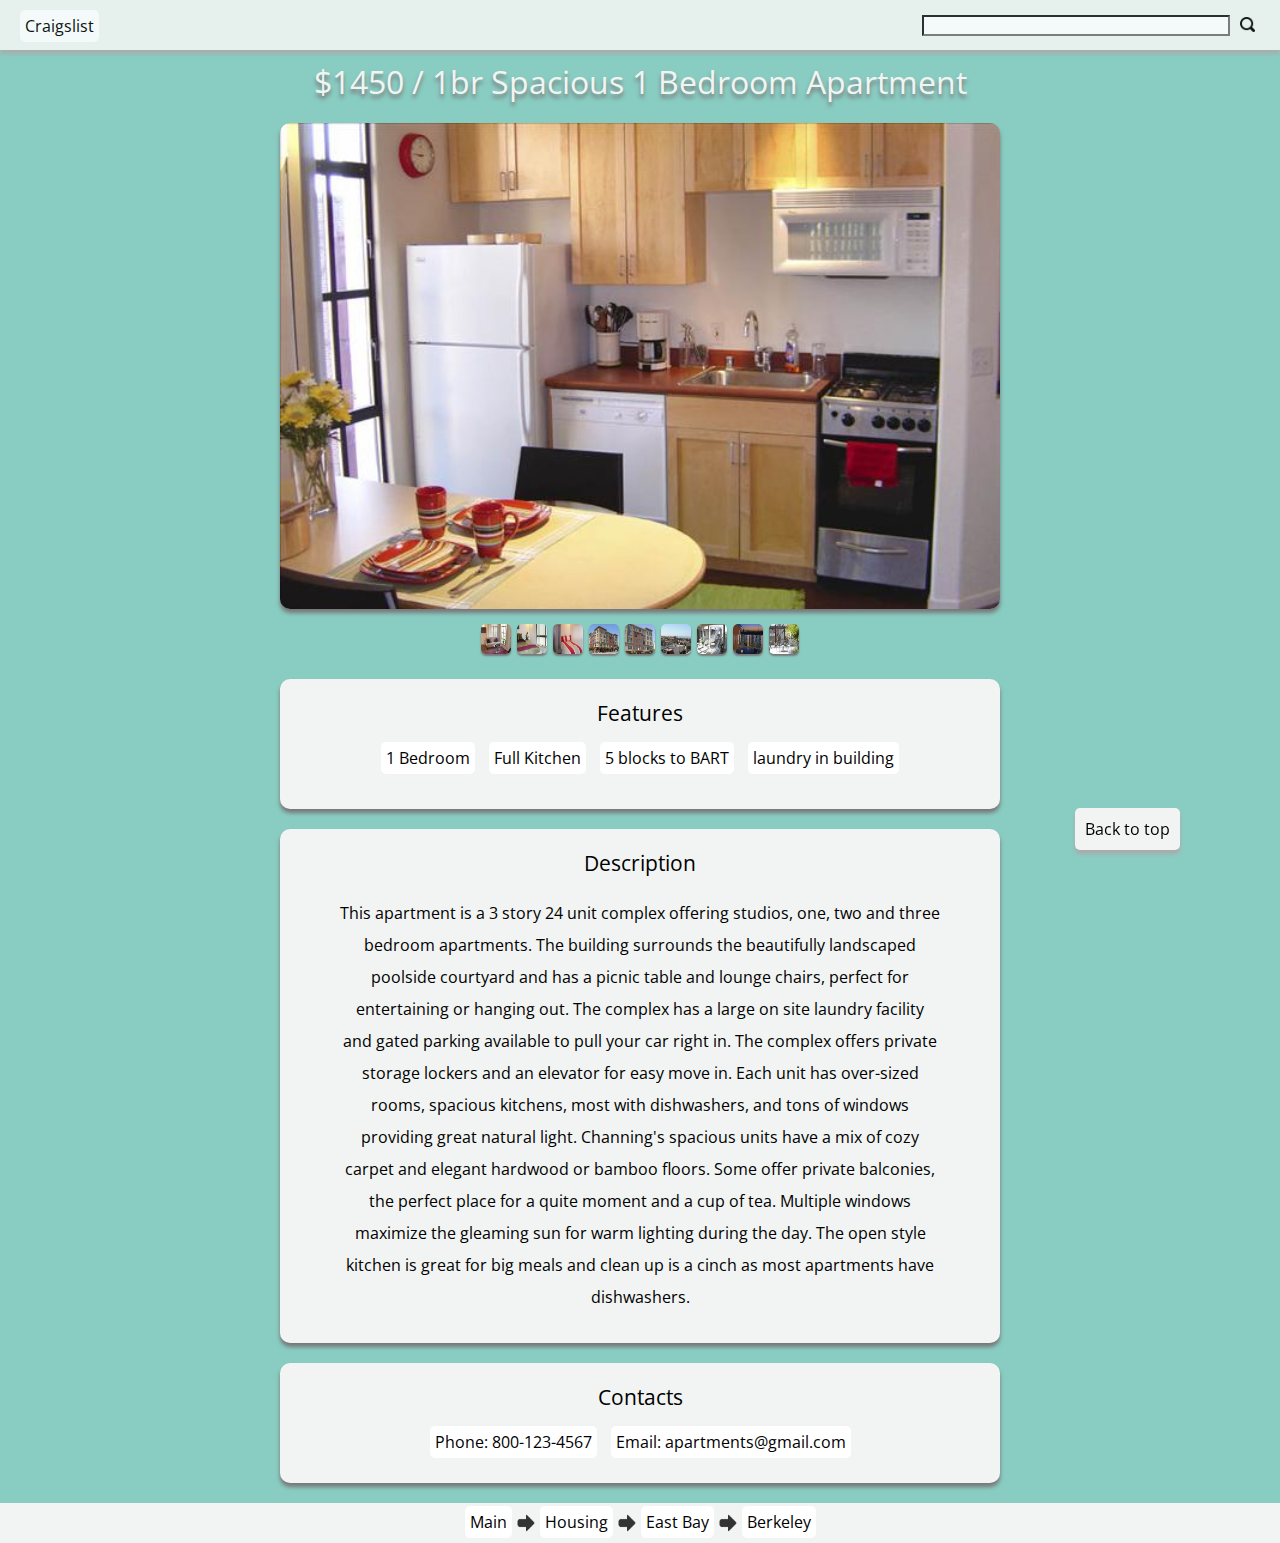
==== item.html @ 7f048c2c "initial" ====
<!DOCTYPE html>
<html>
<head>
	<title>Craigslist Item</title>
	<link rel="stylesheet" type="text/css" href="assets/css/style_item.css" />
	<link href="http://fonts.googleapis.com/css?family=Open+Sans" rel="stylesheet" type="text/css">
</head>

<body>
	<div class="container">
		<div id="navbar">
			<a href=""><div id="logo">Craigslist</div></a>
			<div id="search">
				<input type="text" id="search-bar"></input>
				<a href=""><div id="search-icon"><img src="assets/img/search.png"/></div></a>
			</div>
		</div>
		<div id="to-top">
			<a href=""><div id="button">Back to top</div></a>
		</div>
		<div id="title">$1450 / 1br Spacious 1 Bedroom Apartment</div>
		<div id="piczone">
			<div id="mainpic"><img src="assets/img/apt-01.jpg"/></div>
			<div id="piclist">
				<a href=""><div id="smallpic"><img src="assets/img/apt-02.jpg"/></div></a>
				<a href=""><div id="smallpic"><img src="assets/img/apt-03.jpg"/></div></a>
				<a href=""><div id="smallpic"><img src="assets/img/apt-04.jpg"/></div></a>
				<a href=""><div id="smallpic"><img src="assets/img/apt-05.jpg"/></div></a>
				<a href=""><div id="smallpic"><img src="assets/img/apt-06.jpg"/></div></a>
				<a href=""><div id="smallpic"><img src="assets/img/apt-07.jpg"/></div></a>
				<a href=""><div id="smallpic"><img src="assets/img/apt-08.jpg"/></div></a>
				<a href=""><div id="smallpic"><img src="assets/img/apt-09.jpg"/></div></a>
				<a href=""><div id="smallpic"><img src="assets/img/apt-10.jpg"/></div></a>
			</div>
		</div>
		<div class="text-box">
			<div id="list-title">Features</div>
			<div id="feature-box">
				<div id="feature">1 Bedroom</div>
				<div id="feature">Full Kitchen</div>
				<div id="feature">5 blocks to BART</div>
				<div id="feature">laundry in building</div>
			</div>
		</div>
		<div class="text-box">
		<div id="list-title">Description</div>
		<div id="description">This apartment is a 3 story 24 unit complex offering studios, one, two and three bedroom apartments. The building surrounds the beautifully landscaped poolside courtyard and has a picnic table and lounge chairs, perfect for entertaining or hanging out. The complex has a large on site laundry facility and gated parking available to pull your car right in. The complex offers private storage lockers and an elevator for easy move in.

		Each unit has over-sized rooms, spacious kitchens, most with dishwashers, and tons of windows providing great natural light. Channing's spacious units have a mix of cozy carpet and elegant hardwood or bamboo floors. Some offer private balconies, the perfect place for a quite moment and a cup of tea. Multiple windows maximize the gleaming sun for warm lighting during the day. The open style kitchen is great for big meals and clean up is a cinch as most apartments have dishwashers.</div>
		</div>
		<div class="text-box">
			<div id="list-title">Contacts</div>
			<a href=""><div id="feature">Phone: 800-123-4567</div></a>
			<a href=""><div id="feature">Email: apartments@gmail.com</div></a>
		</div>
		<div id="bottom-bar">
			<div id="directory">
				<a href=""><div id="directory-item">Main</div></a>
				<div id="directory-arrow"><img src="assets/img/arrow.png"/></div>
				<a href=""><div id="directory-item">Housing</div></a>
				<div id="directory-arrow"><img src="assets/img/arrow.png"/></div>
				<a href=""><div id="directory-item">East Bay</div></a>
				<div id="directory-arrow"><img src="assets/img/arrow.png"/></div>
				<a href=""><div id="directory-item">Berkeley</div></a>
			</div>
		</div>
	</div>
</body>
</html>
---- assets/css/style_item.css ----
body {
	font-family: 'Open Sans';
	margin: 0px 0px;
}

div, img {
	transition: linear 0.2s;
}

a {
	text-decoration: none;
}

.container {
	background-color: #89CDC2;
	text-align: center;
	margin: 0px auto;
	padding-top: 40px;
	width: 100%;
	height: 100%;
}

#navbar {
	width: 100%;
	height: 50px;
	position: fixed;
	top: 0px;
	background-color: #F1F4F2;
	opacity: 0.9;
	box-shadow: 0px 4px 4px #aaa;
}

#logo {
	position: absolute;
	left: 20px;
	top: 10px;
	color: black;
	background-color: white;
	border-radius: 5px;
	padding: 5px;
}

#search {
	width: 330px;
	position: absolute;
	right: 20px;
	top: 15px;
}

#search-icon {
	width: 15px;
	position: absolute;
	right: 5px;
}

#search-icon img {
	width: 15px;
}

#search-icon img:hover {
	opacity: 0.5;
}

#search-bar {
	width: 300px;
	height: 15px;
	position: absolute;
	right: 30px;
	background-color: white;
	text-align: left;
}

#to-top {
	position: fixed;
	right: 100px;
	bottom: 50px;
	background-color: #F1F4F2;
	border-radius: 5px;
	box-shadow: 0px 4px 4px #aaa;
}

#to-top:hover {
	background-color: #ddd;
}

#button {
	padding: 10px;
	color: #000000;
}

#title {
	font-size: 2em;
	margin: 20px auto;
	color: #F1F4F2;
	text-shadow: 0px 4px 4px #777;
}

#piczone {
	margin: auto;
}

#mainpic img {
	width: 720px;
	border-radius: 10px;
	box-shadow: 0px 4px 4px #777;
}

#piclist {
	width: 720px;
	margin: 10px auto;
}

#smallpic {
	margin: 1px;
	display: inline;
}

#smallpic img {
	width: 30px;
	height: 30px;
	border-radius: 5px;
	box-shadow: 0px 2px 2px #777;
}

#smallpic:hover {
	opacity: 0.5;
}

.text-box {
	margin: 20px auto;
	background-color: #F1F4F2;
	width: 720px;
	border-radius: 10px;
	box-shadow: 0px 4px 4px #777;
	padding-bottom: 20px
}

#list-title {
	margin: 10px auto;
	padding-top: 20px;
	width: 700px;
	font-size: 1.3em;
}

#feature-box {
	width: 720px;
	padding-bottom: 10px;
}

#feature {
	padding: 5px;
	background-color: white;
	border-radius: 5px;
	display: inline-block;
	margin: 5px;
	color: black;
}

#description {
	line-height: 2;
	width: 600px;
	margin: 10px;
	display: inline-block;
}

#bottom-bar {
	width: 100%;
	height: 40px;
	background-color: #F1F4F2;
}

#directory {
	position: relative;
	bottom: -5px;
}

#directory-item {
	display: inline;
	background-color: white;
	color: black;
	padding: 5px;
	border-radius: 5px;
}

#directory-arrow {
	display: inline;
}

#directory-arrow img {
	width: 20px;
	position: relative;
	bottom: -5px;
}
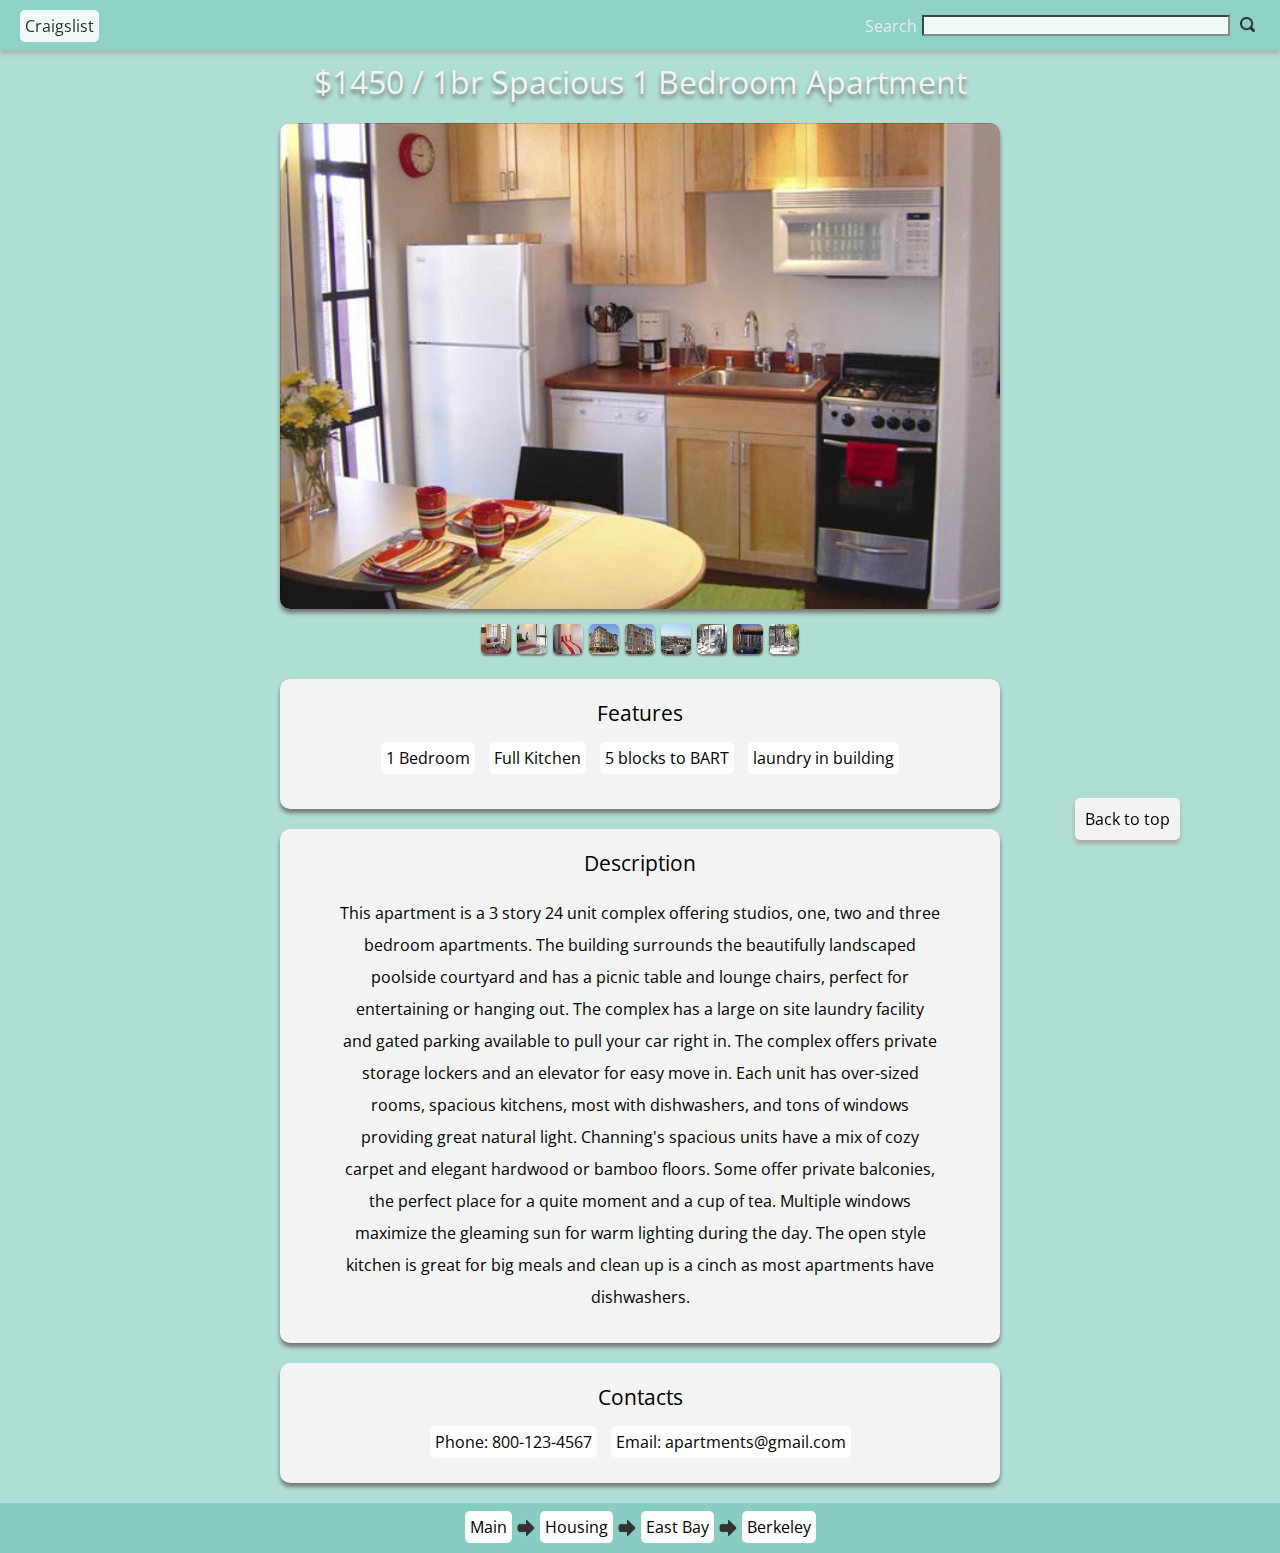
==== commit bd6d3021: "item page color change" ====
--- a/item.html
+++ b/item.html
@@ -11,6 +11,7 @@
 		<div id="navbar">
 			<a href=""><div id="logo">Craigslist</div></a>
 			<div id="search">
+				<div id="search-word">Search</div>
 				<input type="text" id="search-bar"></input>
 				<a href=""><div id="search-icon"><img src="assets/img/search.png"/></div></a>
 			</div>
--- a/assets/css/style_item.css
+++ b/assets/css/style_item.css
@@ -12,7 +12,7 @@
 }
 
 .container {
-	background-color: #89CDC2;
+	background-color: #AFDED4;
 	text-align: center;
 	margin: 0px auto;
 	padding-top: 40px;
@@ -25,8 +25,8 @@
 	height: 50px;
 	position: fixed;
 	top: 0px;
-	background-color: #F1F4F2;
-	opacity: 0.9;
+	background-color: #89CDC2;
+	opacity: 0.8;
 	box-shadow: 0px 4px 4px #aaa;
 }
 
@@ -41,10 +41,18 @@
 }
 
 #search {
-	width: 330px;
+	width: 360px;
 	position: absolute;
 	right: 20px;
 	top: 15px;
+}
+
+#search-word {
+	width: 30px;
+	display: inline;
+	color: #F1F4F2;
+	position: absolute;
+	right: 365px;
 }
 
 #search-icon {
@@ -73,7 +81,7 @@
 #to-top {
 	position: fixed;
 	right: 100px;
-	bottom: 50px;
+	bottom: 60px;
 	background-color: #F1F4F2;
 	border-radius: 5px;
 	box-shadow: 0px 4px 4px #aaa;
@@ -165,13 +173,13 @@
 
 #bottom-bar {
 	width: 100%;
-	height: 40px;
-	background-color: #F1F4F2;
+	height: 50px;
+	background-color: #89CDC2;
 }
 
 #directory {
 	position: relative;
-	bottom: -5px;
+	bottom: -10px;
 }
 
 #directory-item {
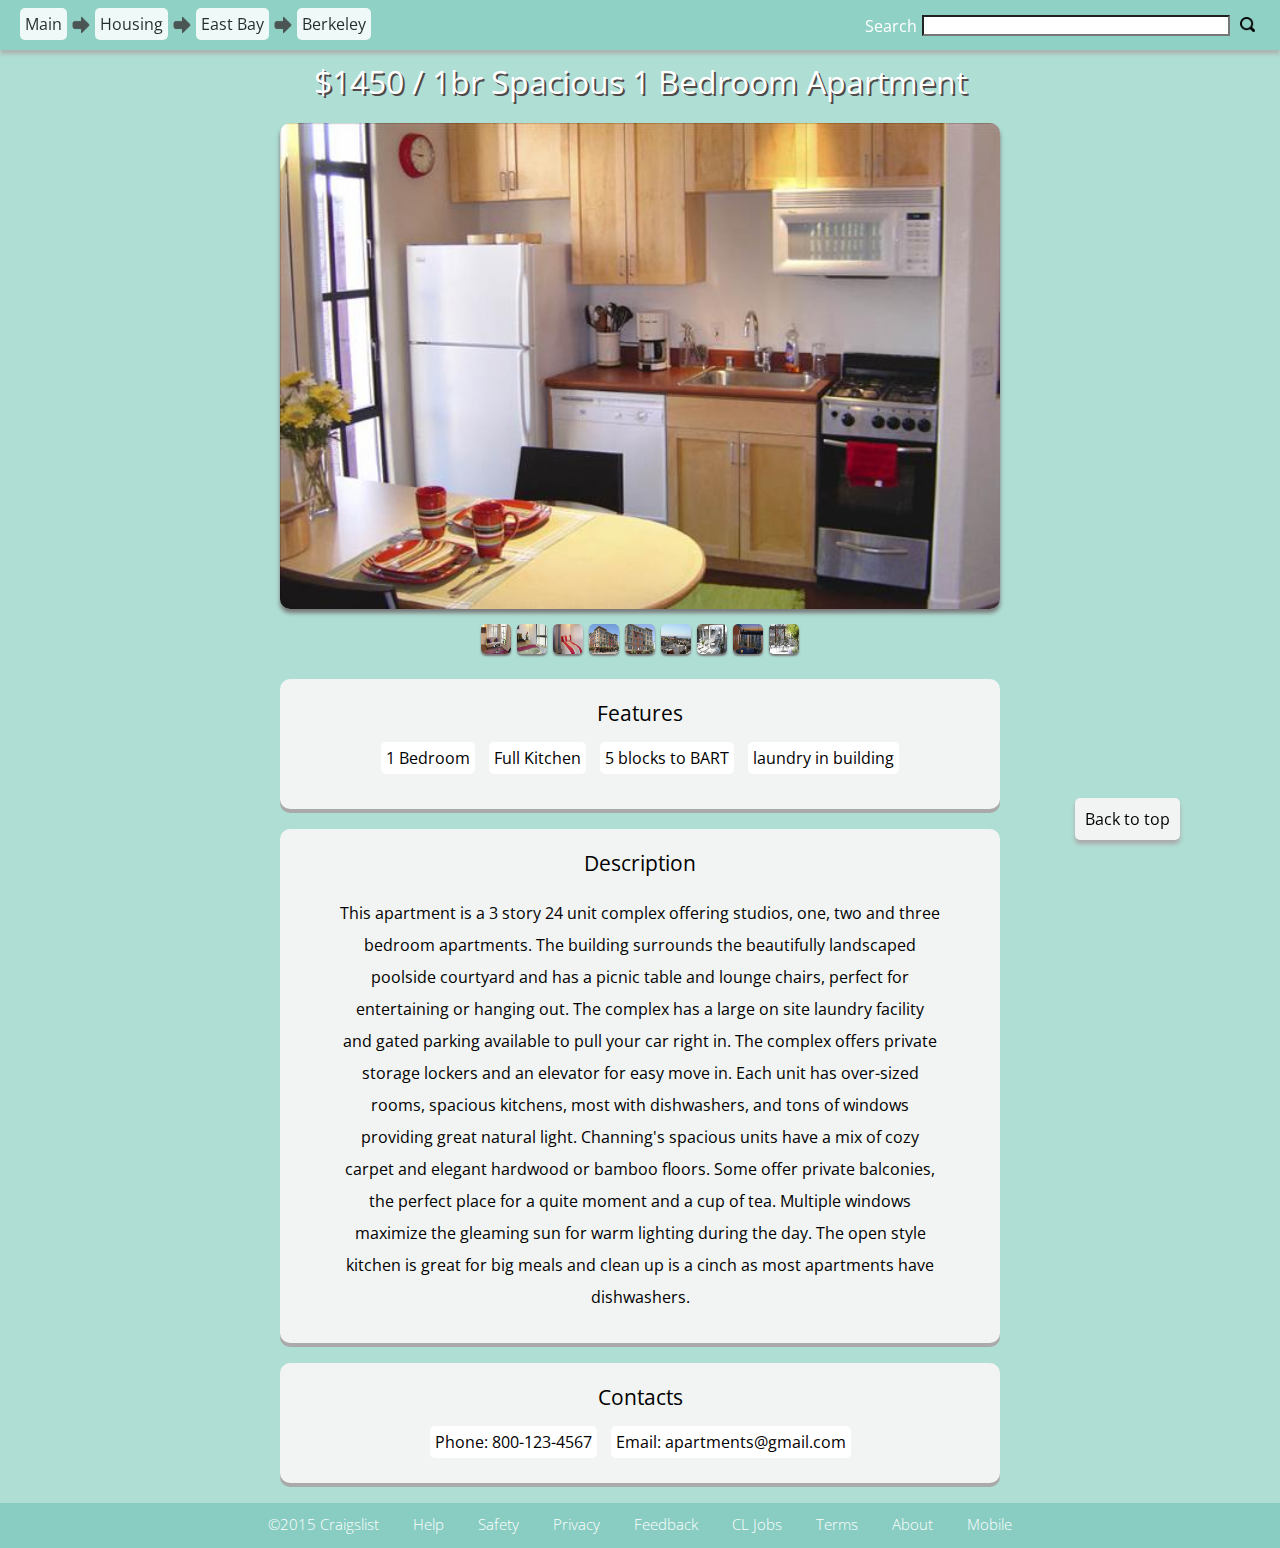
==== commit 823c8957: "changes to item view" ====
--- a/item.html
+++ b/item.html
@@ -3,18 +3,26 @@
 <head>
 	<title>Craigslist Item</title>
 	<link rel="stylesheet" type="text/css" href="assets/css/style_item.css" />
-	<link href="http://fonts.googleapis.com/css?family=Open+Sans" rel="stylesheet" type="text/css">
+	<link href='http://fonts.googleapis.com/css?family=Open+Sans:400,600,300' rel='stylesheet' type='text/css'>
 </head>
 
 <body>
 	<div class="container">
+		<div id="search">
+			<div id="search-word">Search</div>
+			<input type="text" id="search-bar"></input>
+			<a href=""><div id="search-icon"><img src="assets/img/search.png"/></div></a>
+		</div>
 		<div id="navbar">
-			<a href=""><div id="logo">Craigslist</div></a>
-			<div id="search">
-				<div id="search-word">Search</div>
-				<input type="text" id="search-bar"></input>
-				<a href=""><div id="search-icon"><img src="assets/img/search.png"/></div></a>
-			</div>
+			<div id="directory">
+				<a href=""><div id="directory-item">Main</div></a>
+				<div id="directory-arrow"><img src="assets/img/arrow.png"/></div>
+				<a href=""><div id="directory-item">Housing</div></a>
+				<div id="directory-arrow"><img src="assets/img/arrow.png"/></div>
+				<a href=""><div id="directory-item">East Bay</div></a>
+				<div id="directory-arrow"><img src="assets/img/arrow.png"/></div>
+				<a href=""><div id="directory-item">Berkeley</div></a>
+			</div>	
 		</div>
 		<div id="to-top">
 			<a href=""><div id="button">Back to top</div></a>
@@ -55,14 +63,18 @@
 			<a href=""><div id="feature">Email: apartments@gmail.com</div></a>
 		</div>
 		<div id="bottom-bar">
-			<div id="directory">
-				<a href=""><div id="directory-item">Main</div></a>
-				<div id="directory-arrow"><img src="assets/img/arrow.png"/></div>
-				<a href=""><div id="directory-item">Housing</div></a>
-				<div id="directory-arrow"><img src="assets/img/arrow.png"/></div>
-				<a href=""><div id="directory-item">East Bay</div></a>
-				<div id="directory-arrow"><img src="assets/img/arrow.png"/></div>
-				<a href=""><div id="directory-item">Berkeley</div></a>
+			<div id="bottombar-item">
+				<ul>
+					<li>&copy2015 Craigslist</li>
+					<li>Help</li>
+					<li>Safety</li>
+					<li>Privacy</li>
+					<li>Feedback</li>
+					<li>CL Jobs</li>
+					<li>Terms</li>
+					<li>About</li>
+					<li>Mobile</li>
+				</ul>
 			</div>
 		</div>
 	</div>
--- a/assets/css/style_item.css
+++ b/assets/css/style_item.css
@@ -28,45 +28,50 @@
 	background-color: #89CDC2;
 	opacity: 0.8;
 	box-shadow: 0px 4px 4px #aaa;
-}
-
-#logo {
-	position: absolute;
-	left: 20px;
-	top: 10px;
+	z-index: 1;
+}
+
+#directory-item {
+	display: inline;
+	background-color: white;
 	color: black;
-	background-color: white;
-	border-radius: 5px;
 	padding: 5px;
+	border-radius: 5px;
+}
+
+#directory-arrow {
+	display: inline;
+}
+
+#directory-arrow img {
+	width: 20px;
+	position: relative;
+	bottom: -5px;
 }
 
 #search {
 	width: 360px;
-	position: absolute;
+	position: fixed;
 	right: 20px;
 	top: 15px;
+	z-index: 2;
 }
 
 #search-word {
 	width: 30px;
 	display: inline;
-	color: #F1F4F2;
+	color: white;
 	position: absolute;
 	right: 365px;
 }
 
 #search-icon {
-	width: 15px;
 	position: absolute;
 	right: 5px;
 }
 
 #search-icon img {
 	width: 15px;
-}
-
-#search-icon img:hover {
-	opacity: 0.5;
 }
 
 #search-bar {
@@ -93,14 +98,15 @@
 
 #button {
 	padding: 10px;
-	color: #000000;
+	color: black;
 }
 
 #title {
 	font-size: 2em;
+	font-weight: 400;
 	margin: 20px auto;
-	color: #F1F4F2;
-	text-shadow: 0px 4px 4px #777;
+	color: white;
+	text-shadow: 2px 2px #504a4b;
 }
 
 #piczone {
@@ -139,7 +145,7 @@
 	background-color: #F1F4F2;
 	width: 720px;
 	border-radius: 10px;
-	box-shadow: 0px 4px 4px #777;
+	box-shadow: 0px 4px 0px #aaa;
 	padding-bottom: 20px
 }
 
@@ -173,29 +179,32 @@
 
 #bottom-bar {
 	width: 100%;
-	height: 50px;
+	height: 35px;
+	padding-top: 10px;
 	background-color: #89CDC2;
 }
 
 #directory {
-	position: relative;
-	bottom: -10px;
-}
-
-#directory-item {
-	display: inline;
-	background-color: white;
-	color: black;
-	padding: 5px;
-	border-radius: 5px;
-}
-
-#directory-arrow {
-	display: inline;
-}
-
-#directory-arrow img {
-	width: 20px;
-	position: relative;
-	bottom: -5px;
-}
+	position: absolute;
+	bottom: 15px;
+	left: 20px;
+}
+
+#bottombar-item ul{
+	list-style-type: none;
+	margin: 0;
+	padding: 0;
+	color: white;
+}
+
+#bottombar-item li {
+	display: inline;
+	font-weight: 300;
+	font-size: 15px;
+	padding-left: 15px;
+	padding-right: 15px;
+}
+
+#bottombar-item li:hover {
+	opacity: 0.6;
+}
